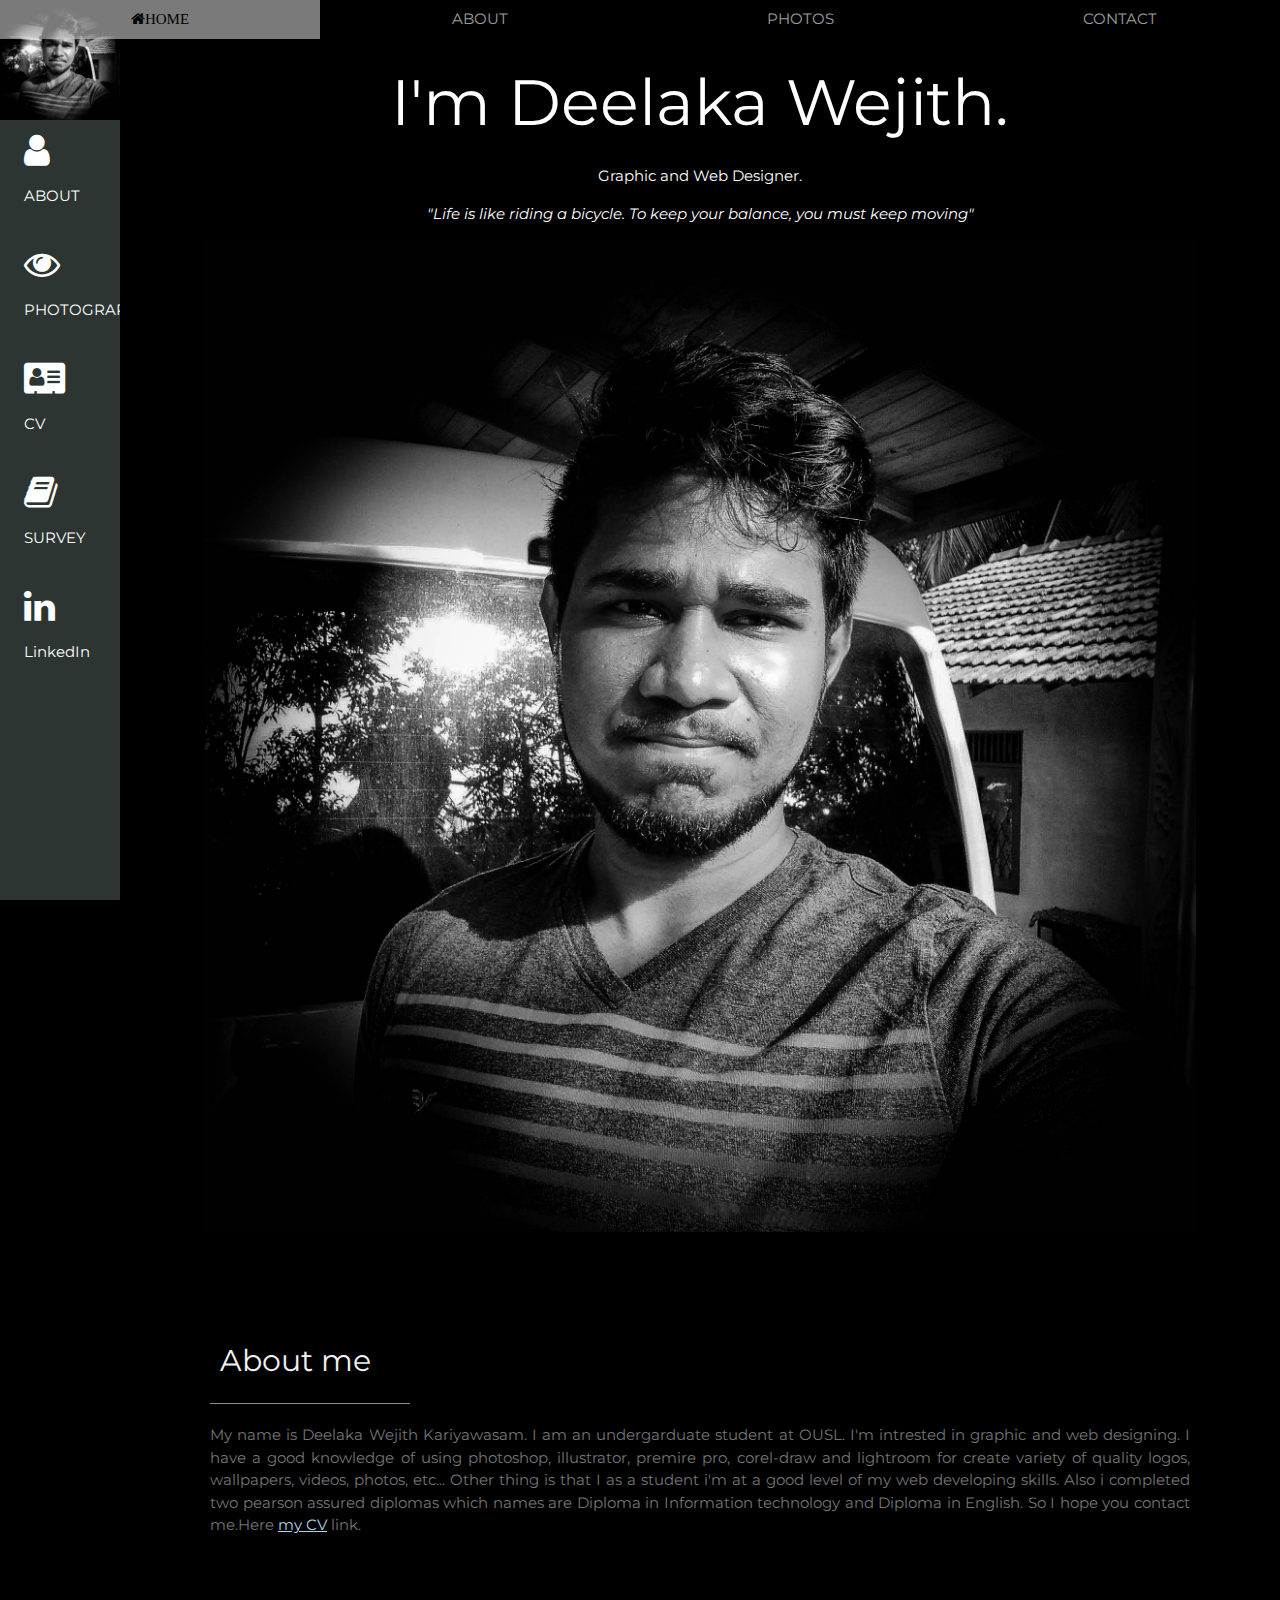
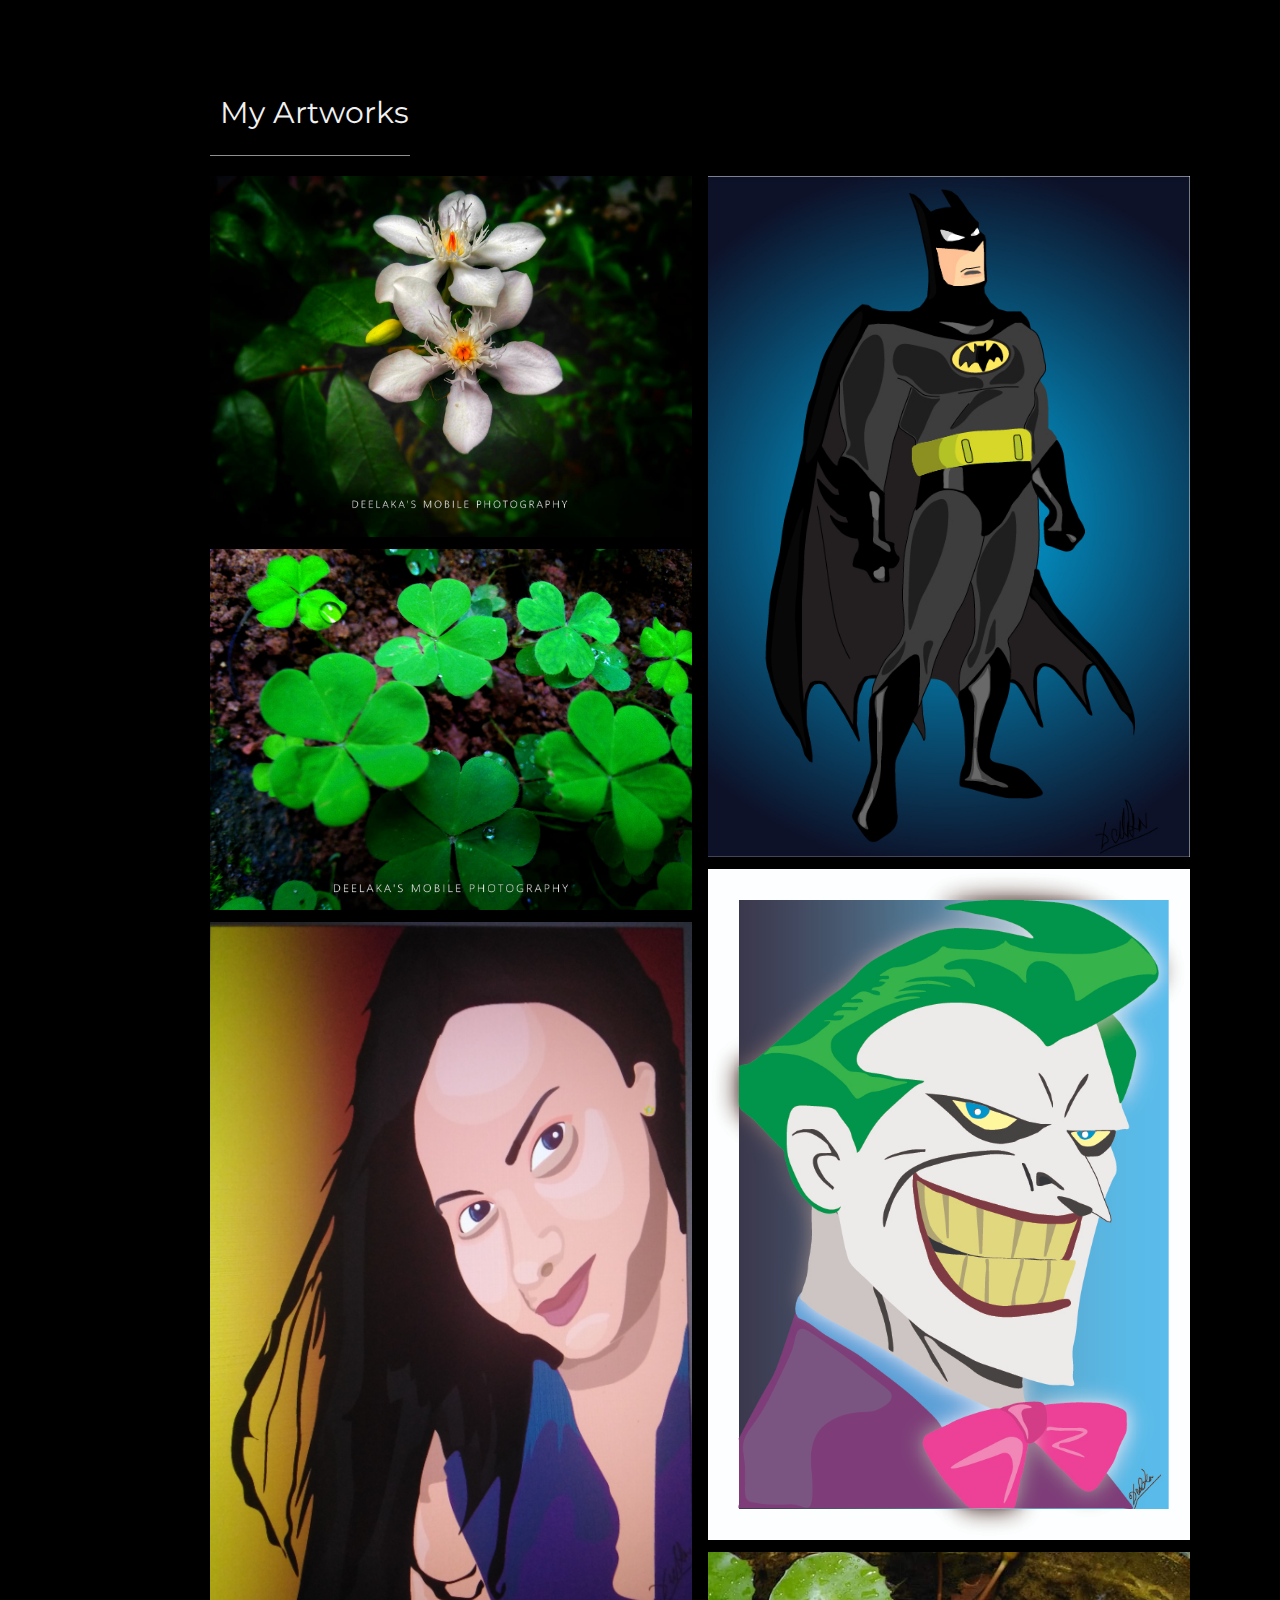
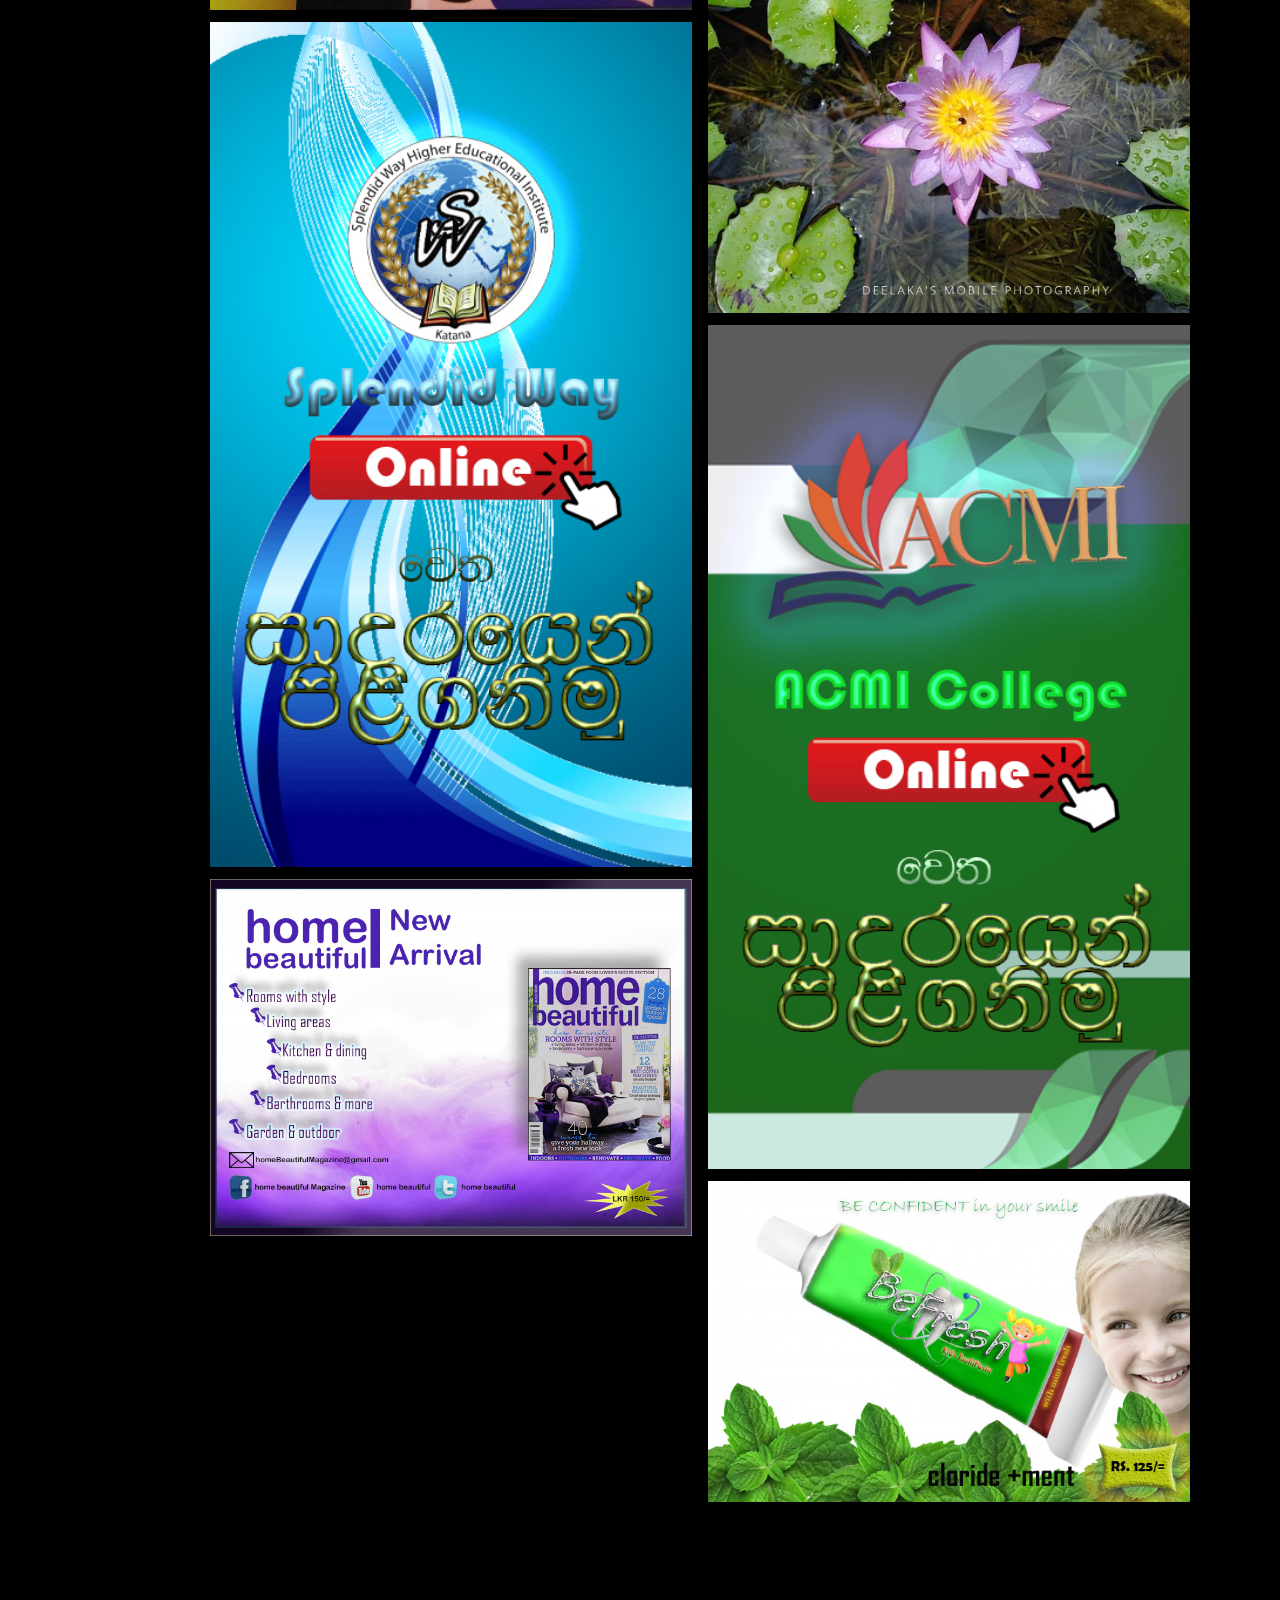
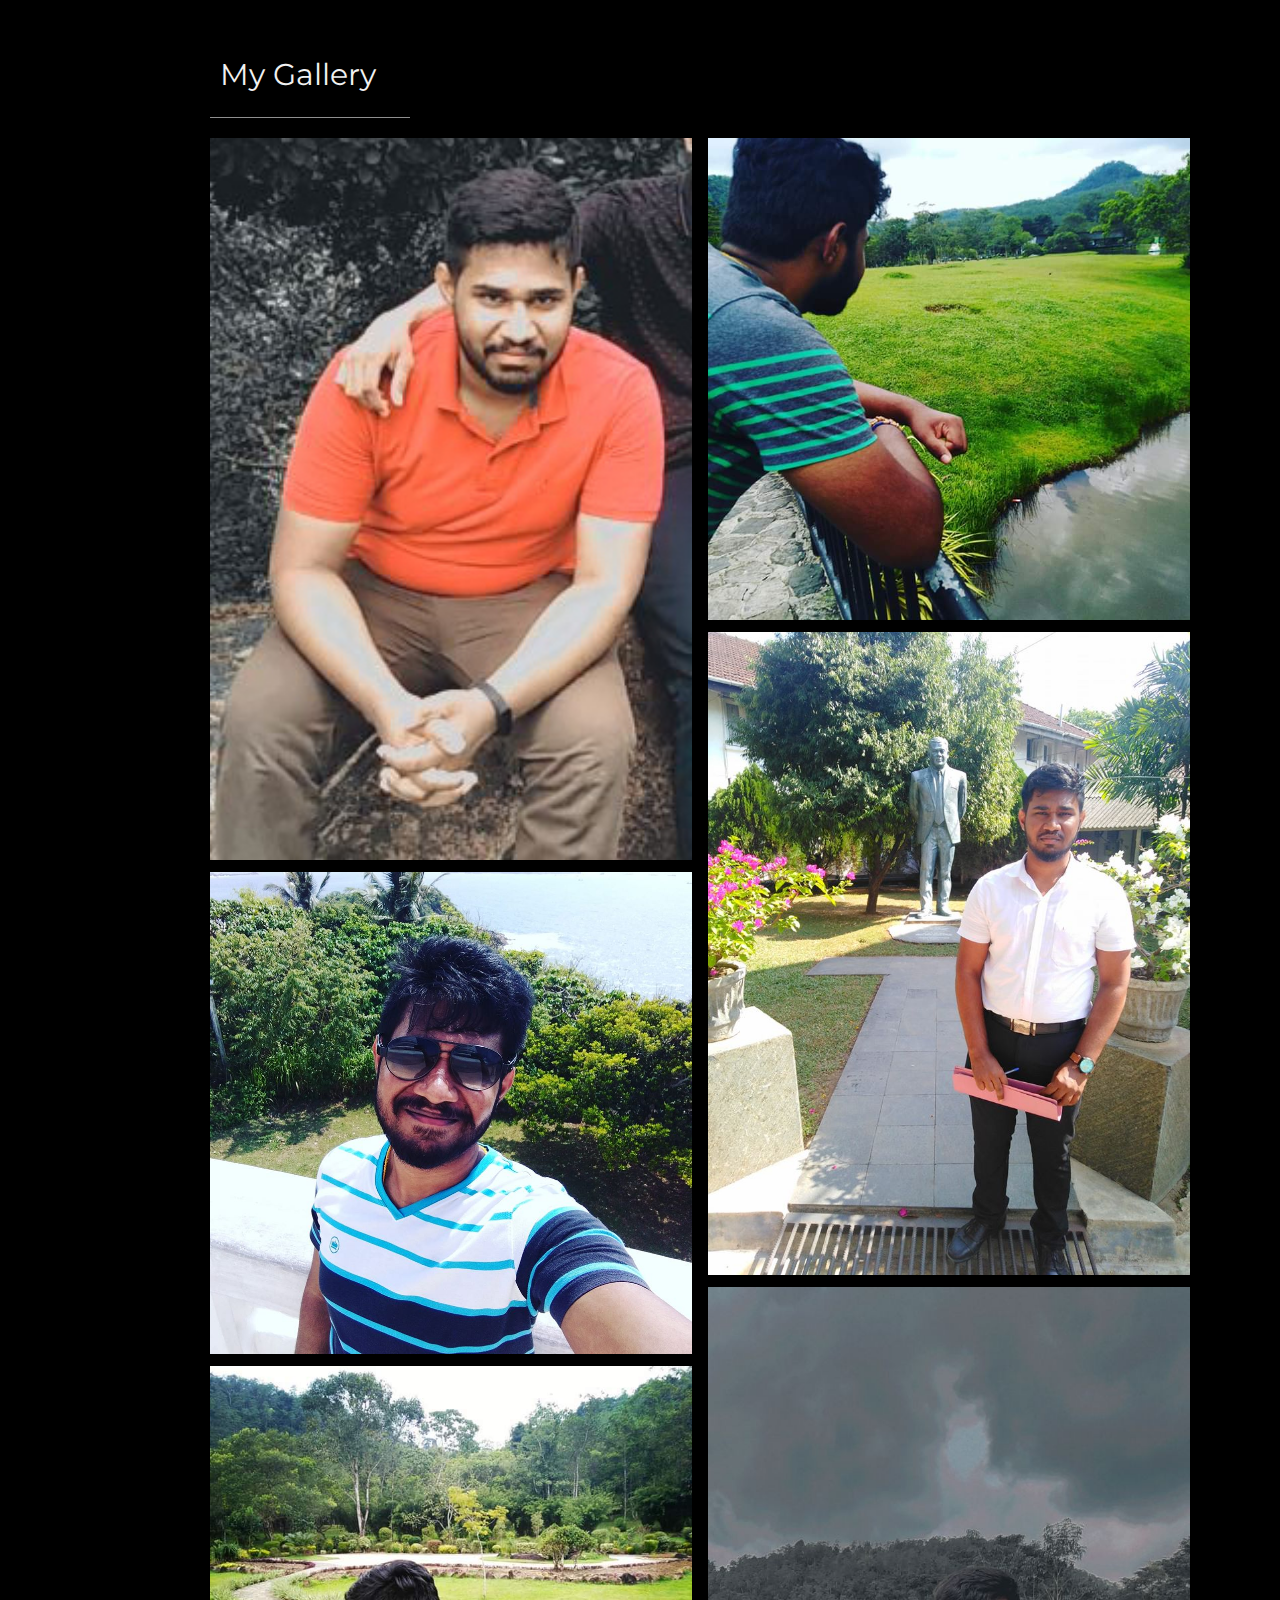
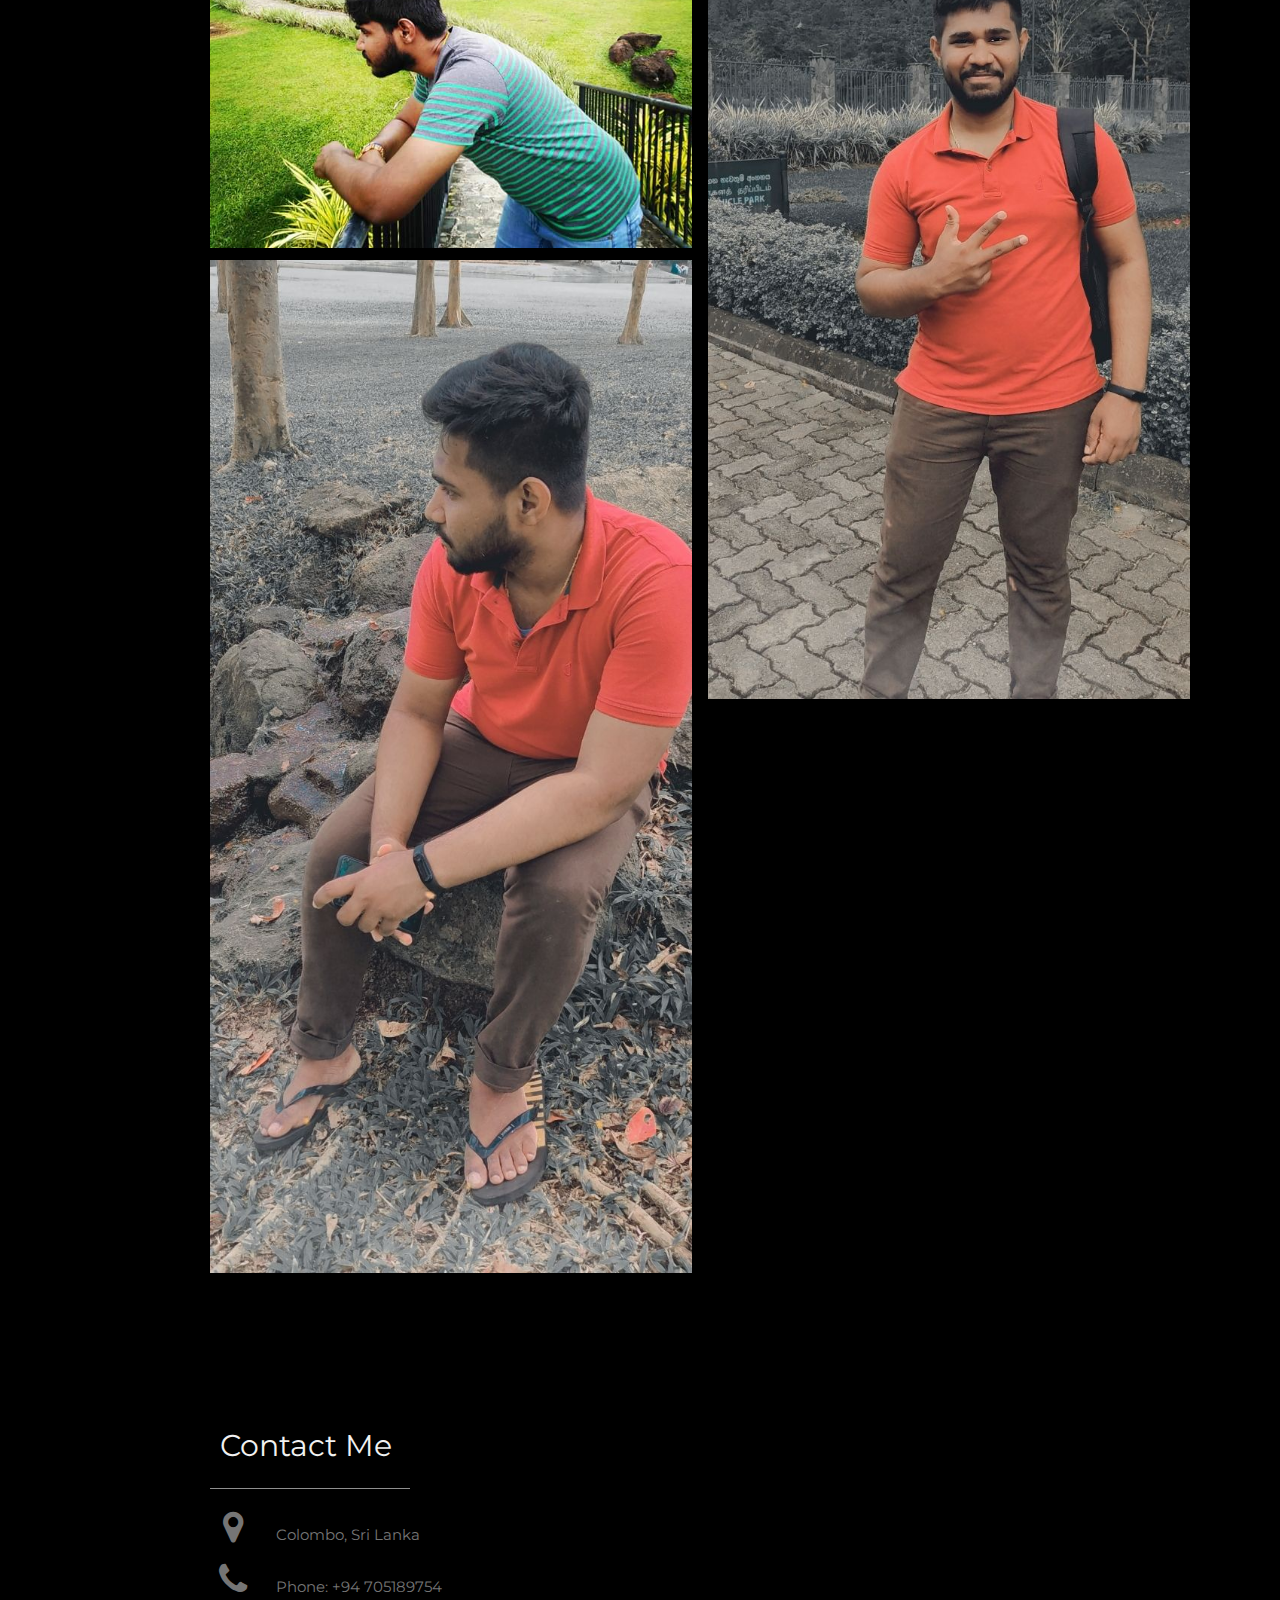
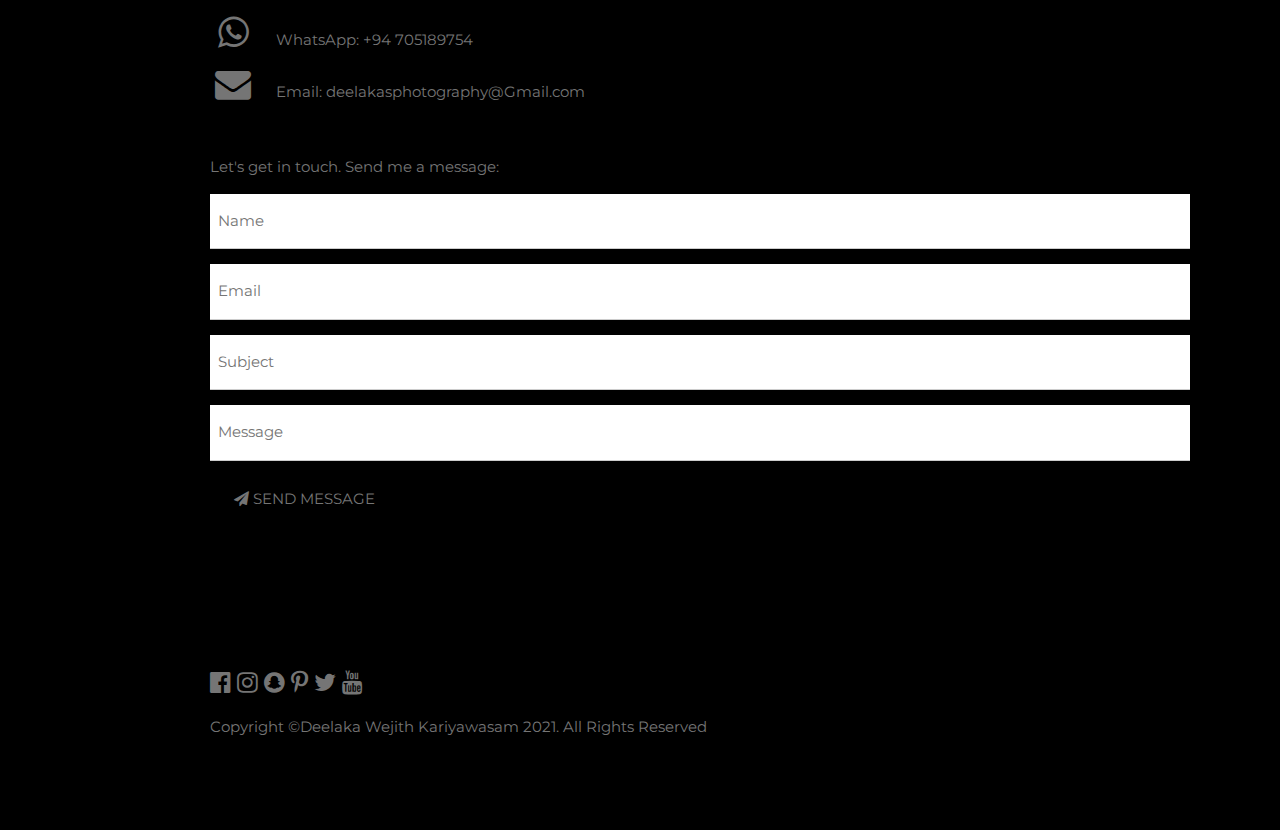
==== index.html @ a36aadb1 "First commit" ====
<!DOCTYPE html>
<html>
<title>DeelakaWejith Official</title>
<meta charset="UTF-8">
<meta name="viewport" content="width=device-width, initial-scale=1">
<link rel="stylesheet" href="main.css">
<link rel="stylesheet" href="https://fonts.googleapis.com/css?family=Montserrat">
<link rel="stylesheet" href="https://cdnjs.cloudflare.com/ajax/libs/font-awesome/4.7.0/css/font-awesome.min.css">

<style>
  body, h1,h2,h3,h4,h5,h6 
  {
    font-family: "Montserrat", sans-serif
  }

  .row-padding img 
  {
    margin-bottom: 12px
  }

  /* Set the width of the sidebar to 120px */
  .sidebar 
  {
    width: 120px;
    background: #2c3531;
  }

  /* Remove margins from "page content" on small screens */
  @media only screen and (max-width: 600px) {#main {margin-left: 0}}
</style>

<body class="black">

<!-- Icon Bar (Sidebar - hidden on small screens) -->
<nav class="sidebar bar-block small hide-small center">
  <img src="resources/images/boy.jpg" style="width:100%">
  <a href="#about" class="bar-item button padding-large hover-black">
    <i class="fa fa-user xxlarge"></i>
    <p>ABOUT</p>
  </a>
  <a href="1.html" class="bar-item button padding-large hover-black">
    <i class="fa fa-eye xxlarge"></i>
    <p>PHOTOGRAPHY</p>
  </a>
  <a href="photographer.html" class="bar-item button padding-large hover-black">
    <i class="fa fa-address-card xxlarge"></i>
    <p>CV</p>
  </a>
  <a href="survey.html" class="bar-item button padding-large hover-black">
    <i class="fa fa-book xxlarge"></i>
    <p>SURVEY</p>
  </a>
  <a href="https://www.linkedin.com/in/deelaka-wejith-kariyawasam-7a9bb0213/" class="bar-item button padding-large hover-black">
    <i class="fa fa-linkedin xxlarge" aria-hidden="true"></i>
    <p>LinkedIn</p>
  </a>
</nav>

<!-- Navbar on small screens (Hidden on medium and large screens) -->
<div class="top hide-large hide-medium">
  <div class="bar black opacity hover-opacity-off center small">
    <a href="#" class="bar-item button button" style="width:25% !important"><i class="fa fa-home">HOME</i></a>
    <a href="#about" class="bar-item button" style="width:25% !important">ABOUT</a>
    <a href="#photos" class="bar-item button" style="width:25% !important">PHOTOS</a>
    <a href="#contact" class="bar-item button" style="width:25% !important">CONTACT</a>
  </div>
</div>

<!-- Page Content -->
<div class="padding-large" id="main">
  <!-- Header/Home -->
  <header class="container padding-32 center black" id="home">
    <h1 class="jumbo"><span class="hide-small">I'm</span> Deelaka Wejith.</h1>
    <p>Graphic and Web Designer.</p>
    <p><i>"Life is like riding a bicycle. To keep your balance, you must keep moving"</i></p>
    <img src="resources/images/boy.jpg" alt="boy" class="image" width="992" height="1108">
  </header>

  <!-- About Section -->
  <div class="content justify text-grey padding-64" id="about">
    <h2 class="text-light-grey">About me</h2>
    <hr style="width:200px" class="opacity">
    <p>My name is Deelaka Wejith Kariyawasam. I am an undergarduate student at OUSL. I'm intrested in graphic and web designing. I have a good knowledge of using photoshop, illustrator, premire pro, corel-draw and lightroom for create variety of quality logos, wallpapers, videos, photos, etc... Other thing is that I as a student i'm at a good level of my web developing skills. Also i completed two pearson assured diplomas which names are Diploma in Information technology and Diploma in English. So I hope you contact me.Here <a id="link1" href="photographer.html" style="color:lightblue;">my CV</a> link.
    </p>  
  </div>

  <!-- Artwork Section -->
  <div class="padding-64 content" id="photos">
    <h2 class="text-light-grey">My Artworks</h2>
    <hr style="width:200px" class="opacity">

    <!-- Grid for photos -->
    <div class="row-padding" style="margin:0 -16px">
      <div class="half">
        <img src="resources/images/best photos/13.jpg" style="width:100%">
        <img src="resources/images/best photos/14.jpg" style="width:100%">
        <img src="resources/images/best photos/Ai works/2.jpg" style="width:100%">
        <img src="resources/images/best photos/login1.jpg" style="width:100%">
        <img src="resources/images/best photos/TMA2-Q2-poster.jpg" style="width:100%">
      </div>

      <div class="half">
        <img src="resources/images/best photos/Ai works/1.jpg" style="width:100%">
        <img src="resources/images/best photos/Ai works/3.jpg" style="width:100%">
        <img src="resources/images/best photos/1.jpeg" style="width:100%">
        <img src="resources/images/best photos/login.jpg" style="width:100%">
        <img src="resources/images/best photos/TMA2-tothpaste.jpg" style="width:100%">
      </div>
    <!-- End photo grid -->
    </div>
  <!-- End Artwork Section -->
  </div>

  <!-- Gallery Section -->
  <div class="padding-64 content" id="photos">
    <h2 class="text-light-grey">My Gallery</h2>
    <hr style="width:200px" class="opacity">

    <!-- Grid for photos -->
    <div class="row-padding" style="margin:0 -16px">
      <div class="half">
        <img src="resources/images/Gallery/1.jpg" style="width:100%">
        <img src="resources/images/Gallery/2.jpg" style="width:100%">
        <img src="resources/images/Gallery/3.jpg" style="width:100%">
        <img src="resources/images/Gallery/4.jpg" style="width:100%">
      </div>

      <div class="half">
        <img src="resources/images/Gallery/5.jpg" style="width:100%">
        <img src="resources/images/Gallery/6.jpg" style="width:100%">
        <img src="resources/images/Gallery/7.jpg" style="width:100%">
      </div>
    <!-- End photo grid -->
    </div>
  <!-- End Gallery Section -->
  </div>

  <!-- Contact Section -->
  <div class="padding-64 content text-grey" id="contact">
    <h2 class="text-light-grey">Contact Me</h2>
    <hr style="width:200px" class="opacity">

    <div class="section">
      <p><i class="fa fa-map-marker fa-fw text-white xxlarge margin-right"></i> Colombo, Sri Lanka</p>
      <p><i class="fa fa-phone fa-fw text-white xxlarge margin-right"></i> Phone: +94 705189754</p>
      <p><i class="fa fa-whatsapp fa-fw text-white xxlarge margin-right"></i> WhatsApp: +94 705189754</p>
      <p><i class="fa fa-envelope fa-fw text-white xxlarge margin-right"> </i> Email: deelakasphotography@Gmail.com</p>
    </div><br>
    <p>Let's get in touch. Send me a message:</p>

    <form method="post" action="contact-form-handler.php" accept-charset="ISO-8859-1" onsubmit="var   originalCharset = document.charset; document.charset = 'ISO-8859-1';
  window.onbeforeunload = function (){document.charset=originalCharset;};">
      <p><input class="input padding-16" type="text" placeholder="Name" required name="Name"></p>
      <p><input class="input padding-16" type="text" placeholder="Email" required name="Email"></p>
      <p><input class="input padding-16" type="text" placeholder="Subject" required name="Subject"></p>
      <p><input class="input padding-16" type="text" placeholder="Message" required name="Message"></p>
      <p>
        <button class="button light-grey padding-large" type="submit">
          <i class="fa fa-paper-plane"></i> SEND MESSAGE
        </button>
      </p>
    </form>
  <!-- End Contact Section -->
  </div>
  
    <!-- Footer -->
  <footer class="content padding-64 text-grey xlarge">
    <a href="https://www.facebook.com/deelaka.kariyawasam"><i class="fa fa-facebook-official hover-opacity"></i></a>
    <a href="https://www.instagram.com/deelaka_m_p/"><i class="fa fa-instagram hover-opacity"></i></a>
    <a href="https://www.instagram.com/deelaka_m_p/"><i class="fa fa-snapchat hover-opacity"></i></a>
    <a href="https://www.pinterest.com/deelakasmobilephotography/"><i class="fa fa-pinterest-p hover-opacity"></i></a>
    <a href="https://twitter.com/DeelakaWejith"><i class="fa fa-twitter hover-opacity"></i></a>
    <a href="https://www.youtube.com/channel/UCudiMa7RXmvNij8vNmY3cug"><i class="fa fa-youtube hover-opacity"></i></a>
    <p class="medium">Copyright ©Deelaka Wejith Kariyawasam 2021. All Rights Reserved</p>
  <!-- End footer -->
  </footer>

<!-- END PAGE CONTENT -->
</div>

</body>
</html>
---- main.css ----
html
{box-sizing:border-box}*,*:before,*:after{box-sizing:inherit}

html
{
	-ms-text-size-adjust:100%;
	-webkit-text-size-adjust:100%
}

body
{
	margin:0
}

footer,header,nav,section
{
	display:block
}

a
{
	background-color:transparent
}

a:active,a:hover
{
	outline-width:0
}

b,strong{font-weight:bolder}dfn{font-style:italic}mark{background:#ff0;color:#000}

button,input,select,textarea,optgroup{font:inherit;margin:0}optgroup{font-weight:bold}
button,input{overflow:visible}button,select{text-transform:none}
button,[type=button],[type=reset],[type=submit]{-webkit-appearance:button}
button::-moz-focus-inner,[type=button]::-moz-focus-inner,[type=reset]::-moz-focus-inner,[type=submit]::-moz-focus-inner{border-style:none;padding:0}
button:-moz-focusring,[type=button]:-moz-focusring,[type=reset]:-moz-focusring,[type=submit]:-moz-focusring{outline:1px dotted ButtonText}
fieldset{border:1px solid #c0c0c0;margin:0 2px;padding:.35em .625em .75em}
legend{color:inherit;display:table;max-width:100%;padding:0;white-space:normal}textarea{overflow:auto}
[type=checkbox],[type=radio]{padding:0}
[type=number]::-webkit-inner-spin-button,[type=number]::-webkit-outer-spin-button{height:auto}
[type=search]{-webkit-appearance:textfield;outline-offset:-2px}
[type=search]::-webkit-search-decoration{-webkit-appearance:none}
::-webkit-file-upload-button{-webkit-appearance:button;font:inherit}

html,body
{
	font-family:Verdana,sans-serif;
	font-size:15px;
	line-height:1.5
}

html
{
	overflow-x:
}

h1
{
	font-size:36px
}

h2
{
	font-size:30px
}

h3
{
	font-size:24px
}

h4
{
	font-size:20px
}

h5
{
	font-size:18px
}

h6
{
	font-size:16px
}

h1,h2,h3,h4,h5,h6
{
	font-family:"Segoe UI",Arial,sans-serif;
	font-weight:400;
	margin:10px 
}

hr
{
	border:0;
	border-top:1px solid #eee;
	margin:20px 0
}

.image{max-width:100%;height:auto}img{vertical-align:middle}a{color:inherit}

.button{border:none;display:inline-block;padding:8px 16px;vertical-align:middle;overflow:hidden;text-decoration:none;color:inherit;background-color:inherit;text-align:center;cursor:pointer;white-space:nowrap}
.button{-webkit-touch-callout:none;-webkit-user-select:none;-khtml-user-select:none;-moz-user-select:none;-ms-user-select:none;user-select:none}   
.button:disabled{cursor:not-allowed;opacity:0.3}
.button:hover{color:#000!important;background-color:#ccc!important}

.input{padding:8px;display:block;border:none;border-bottom:1px solid #ccc;width:100%}

.sidebar
{
	height:100%;
	width:200px;
	background-color:#fff;
	position:fixed!important;
	z-index:1;
	overflow:auto
}

.bar-block{width:100%}
.bar-block .w3-dropdown-hover .w3-dropdown-content,.bar-block .w3-dropdown-click .w3-dropdown-content{min-width:100%}
.bar-block .w3-dropdown-hover .button,.bar-block .w3-dropdown-click .button{width:100%;text-align:left;padding:8px 16px}

/* Add a left margin to the "page content" that matches the width of the sidebar (120px) */
#main{margin-left: 120px;transition:margin-left .4s}

.modal{z-index:3;display:none;padding-top:100px;position:fixed;left:0;top:0;width:100%;height:100%;overflow:auto;background-color:rgb(0,0,0);background-color:rgba(0,0,0,0.4)}
.modal-content{margin:auto;background-color:#fff;position:relative;padding:0;outline:0;width:600px}
.bar{width:100%;overflow:hidden}.w3-center .bar{display:inline-block;width:auto}
.bar .bar-item{padding:8px 16px;float:left;width:auto;border:none;display:block;outline:0}
.bar .dropdown-hover,.bar .dropdown-click{position:static;float:left}
.bar .button{white-space:normal}
.bar-block .bar-item{width:100%;display:block;padding:8px 16px;text-align:left;border:none;white-space:normal;float:none;outline:0}
.bar-block .center .bar-item{text-align:center}.block{display:block;width:100%}


.container:after,.container:before,.row-padding:after,.row-padding:before{content:"";display:table;clear:both}
.half{float:left;width:100%;width:49.99999%}
.content{margin-left:auto;margin-right:auto}.content{max-width:980px}

.hide{display:none!important}

@media (max-width:1205px){.w3-auto{max-width:95%}}
@media (max-width:600px){.w3-modal-content{margin:0 10px;width:auto!important}.w3-modal{padding-top:30px}

.hide-small{display:none!important}
.bar-item{text-align:center}

.button{width:100%}}

@media (min-width:993px){.hide-large{display:block;!important}.sidebar{display:block!important}}
@media (max-width:992px) and (min-width:601px){.hide-medium{display:block!important}}
@media (max-width:992px){.sidebar{display:block}}

.top,.bottom{position:fixed;width:100%;z-index:1}.top{top:0}
.bottom{bottom:0}

.half,.row-padding{padding:0 8px}
.container{padding:0.01em 16px}

.opacity,.hover-opacity:hover{opacity:0.60}

.medium 
{
    font-size: 15px!important;
}
.xlarge{font-size:24px!important}
.xxlarge{font-size:36px!important}
.jumbo{font-size:64px!important}
.justify{text-align:justify!important}
.center{text-align:center!important}
.section,{margin-top:16px!important;margin-bottom:16px!important}
.margin-right{margin-right:16px!important}

.padding-small{padding:4px 8px!important}
.padding{padding:8px 16px!important}
.padding-large{padding:12px 24px!important}
.padding-16{padding-top:16px!important;padding-bottom:16px!important}
.padding-24{padding-top:24px!important;padding-bottom:24px!important}
.padding-32{padding-top:32px!important;padding-bottom:32px!important}
.padding-48{padding-top:48px!important;padding-bottom:48px!important}
.padding-64{padding-top:64px!important;padding-bottom:64px!important}


/* Colors */
.black,.hover-black:hover
{
	color:#fff!important;
	background-color:#000!important
}

.light-gray{color:#000!important;background-color:#f1f1f1!important}
.text-grey,.hover-text-grey:hover,.text-gray,.hover-text-gray:hover{color:#757575!important}
.text-light-grey,.hover-text-light-grey:hover,.text-light-gray,.hover-text-light-gray:hover{color:#f1f1f1!important}
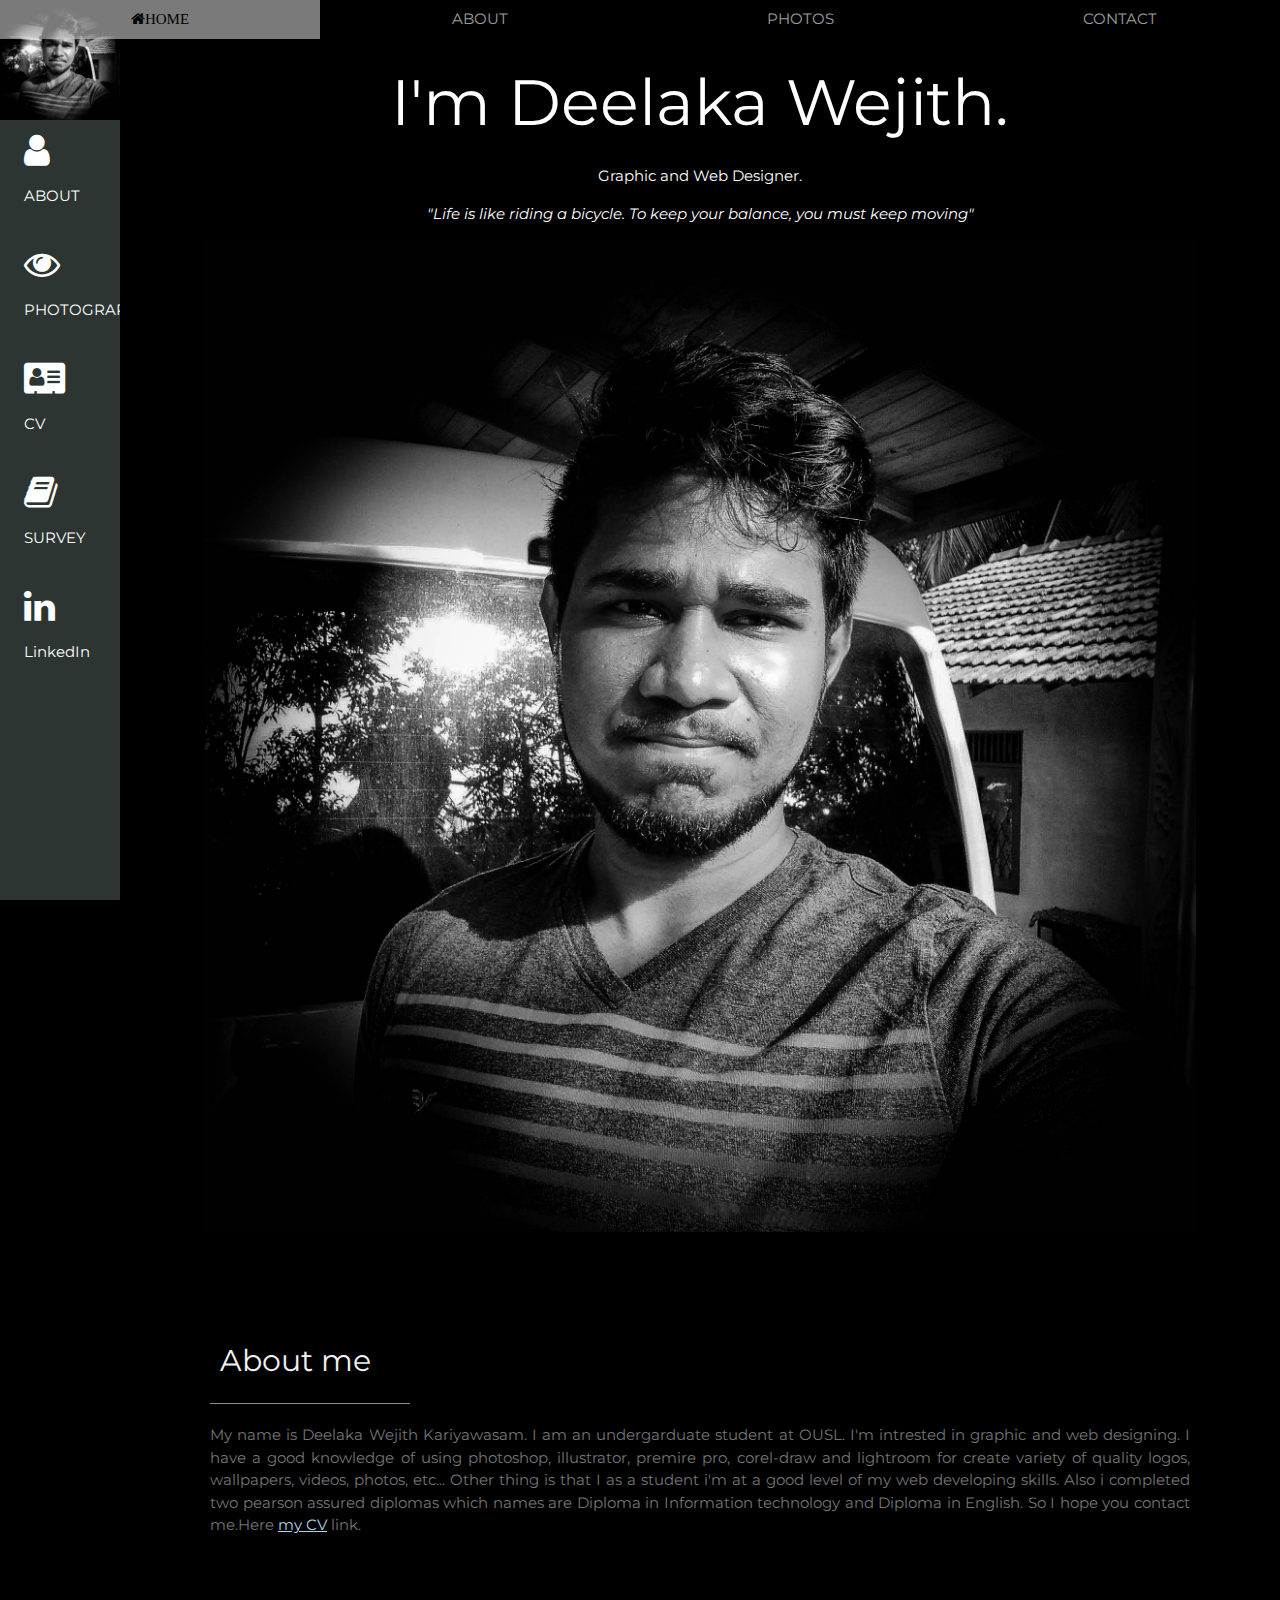
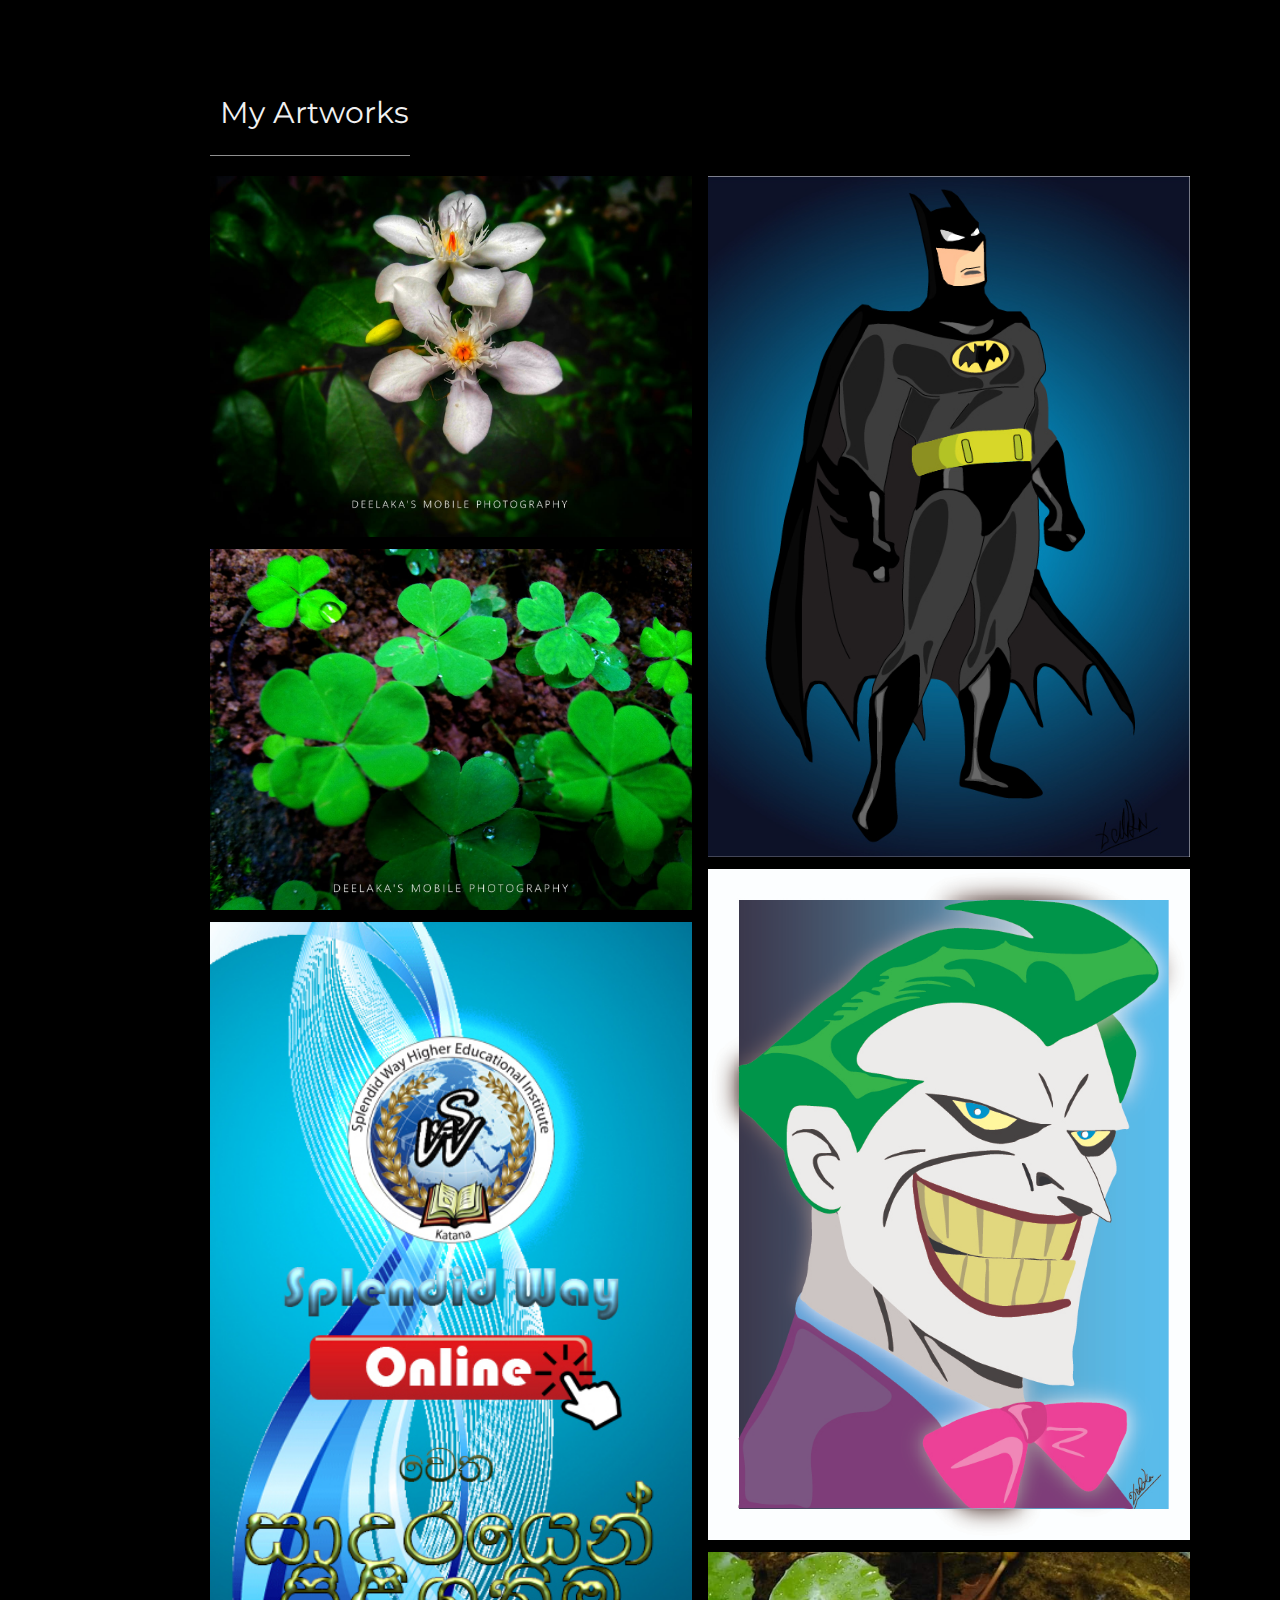
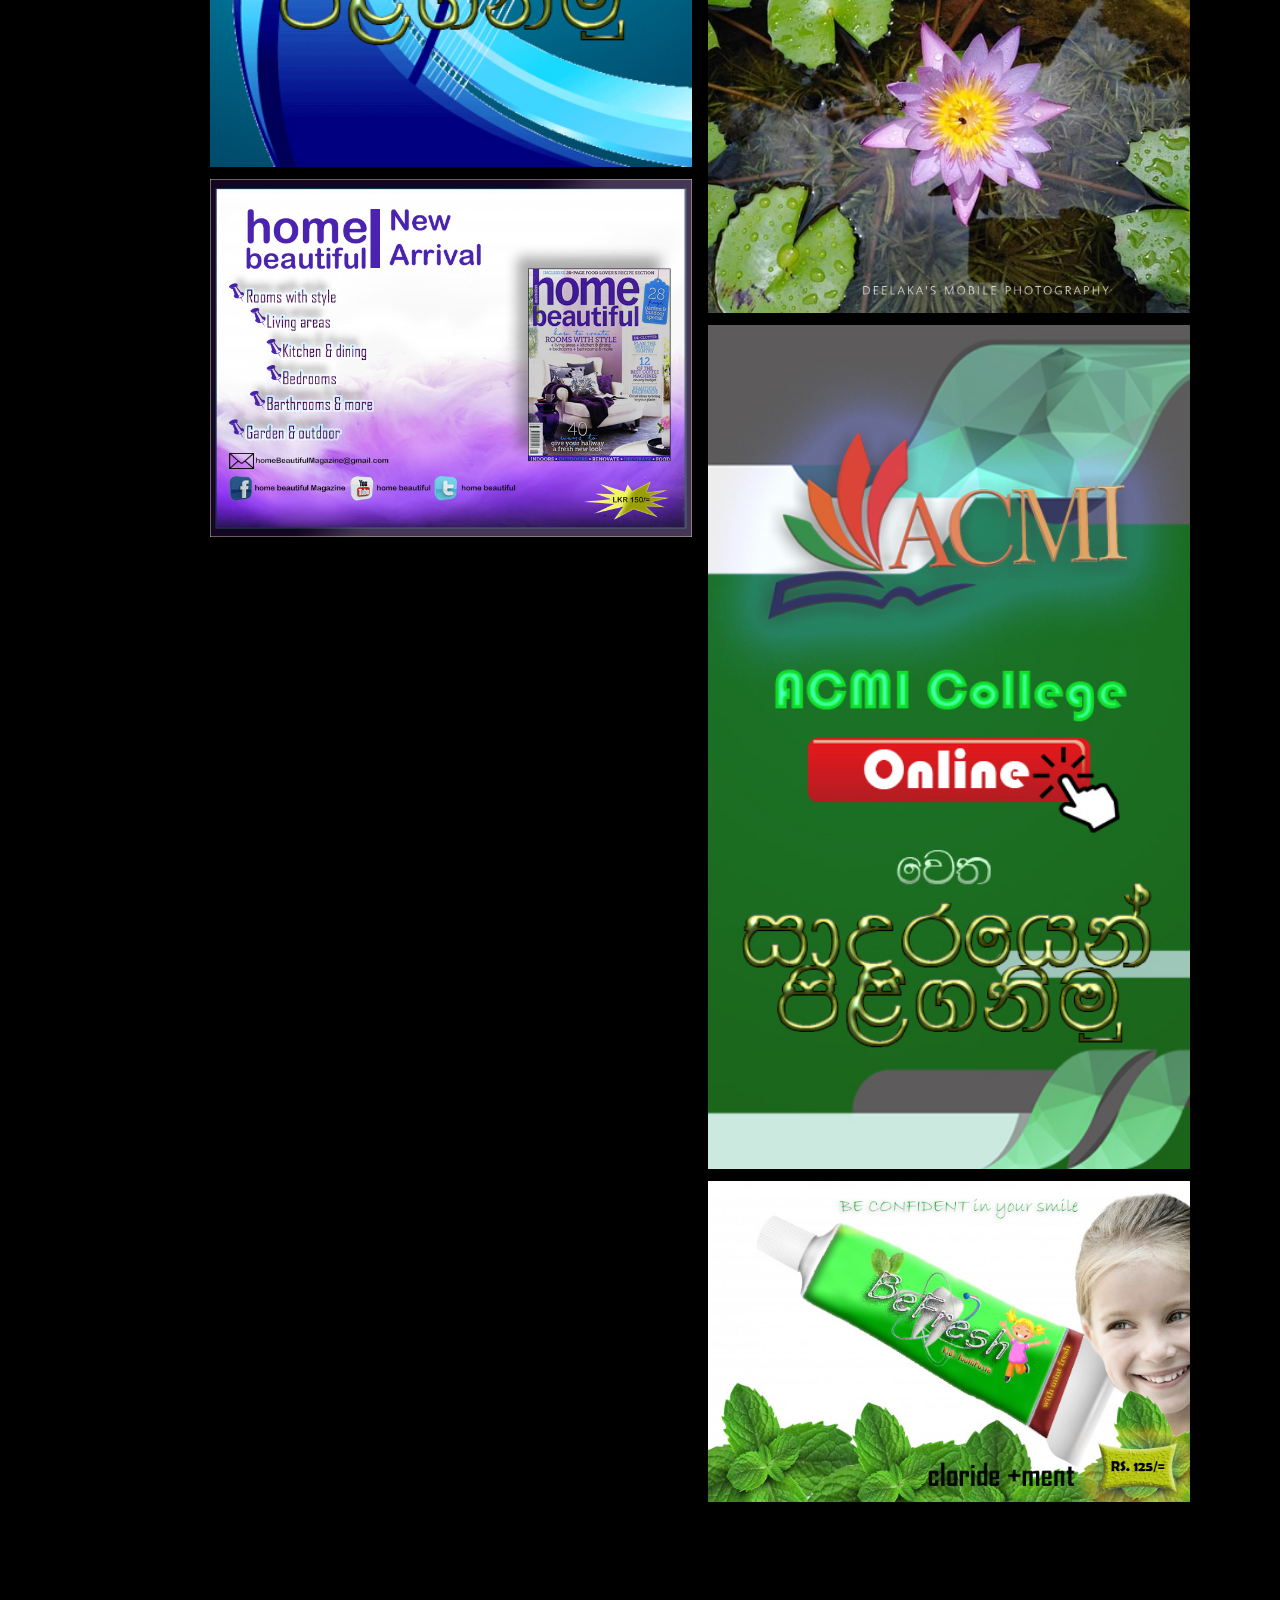
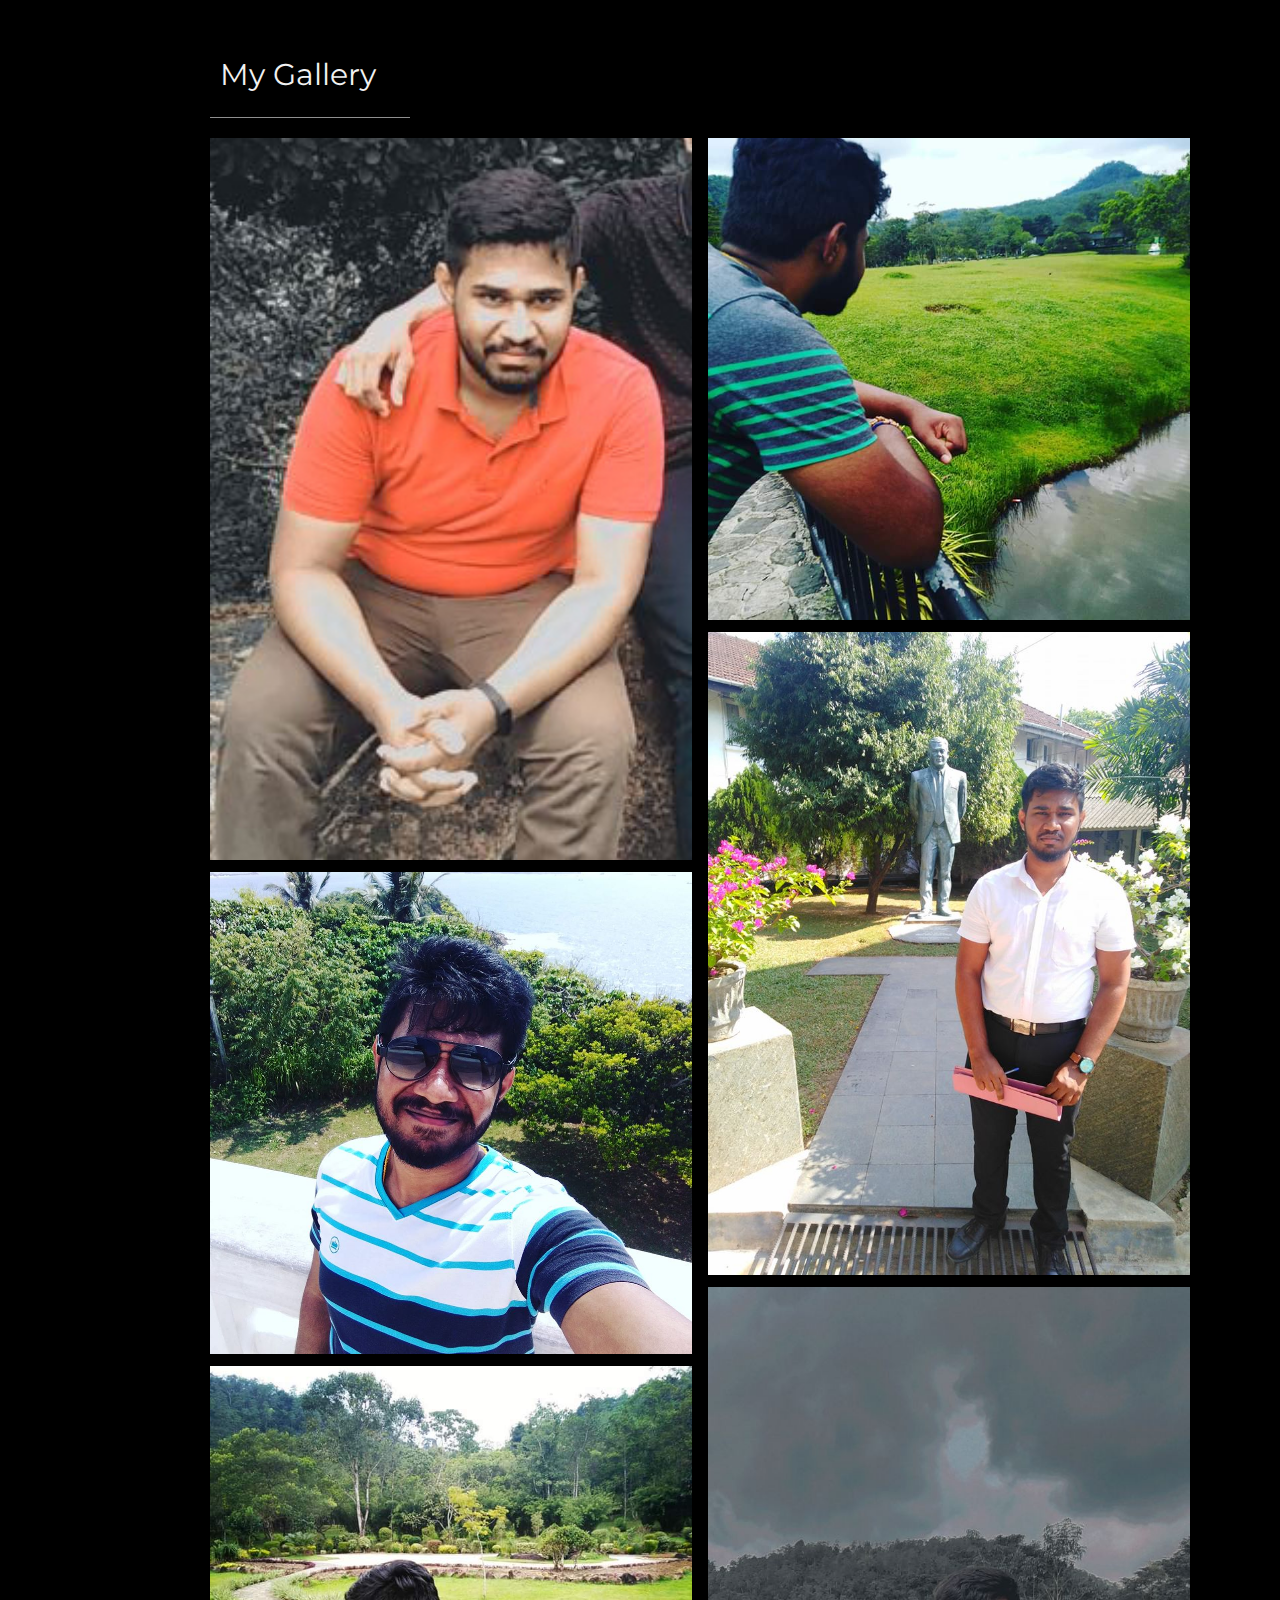
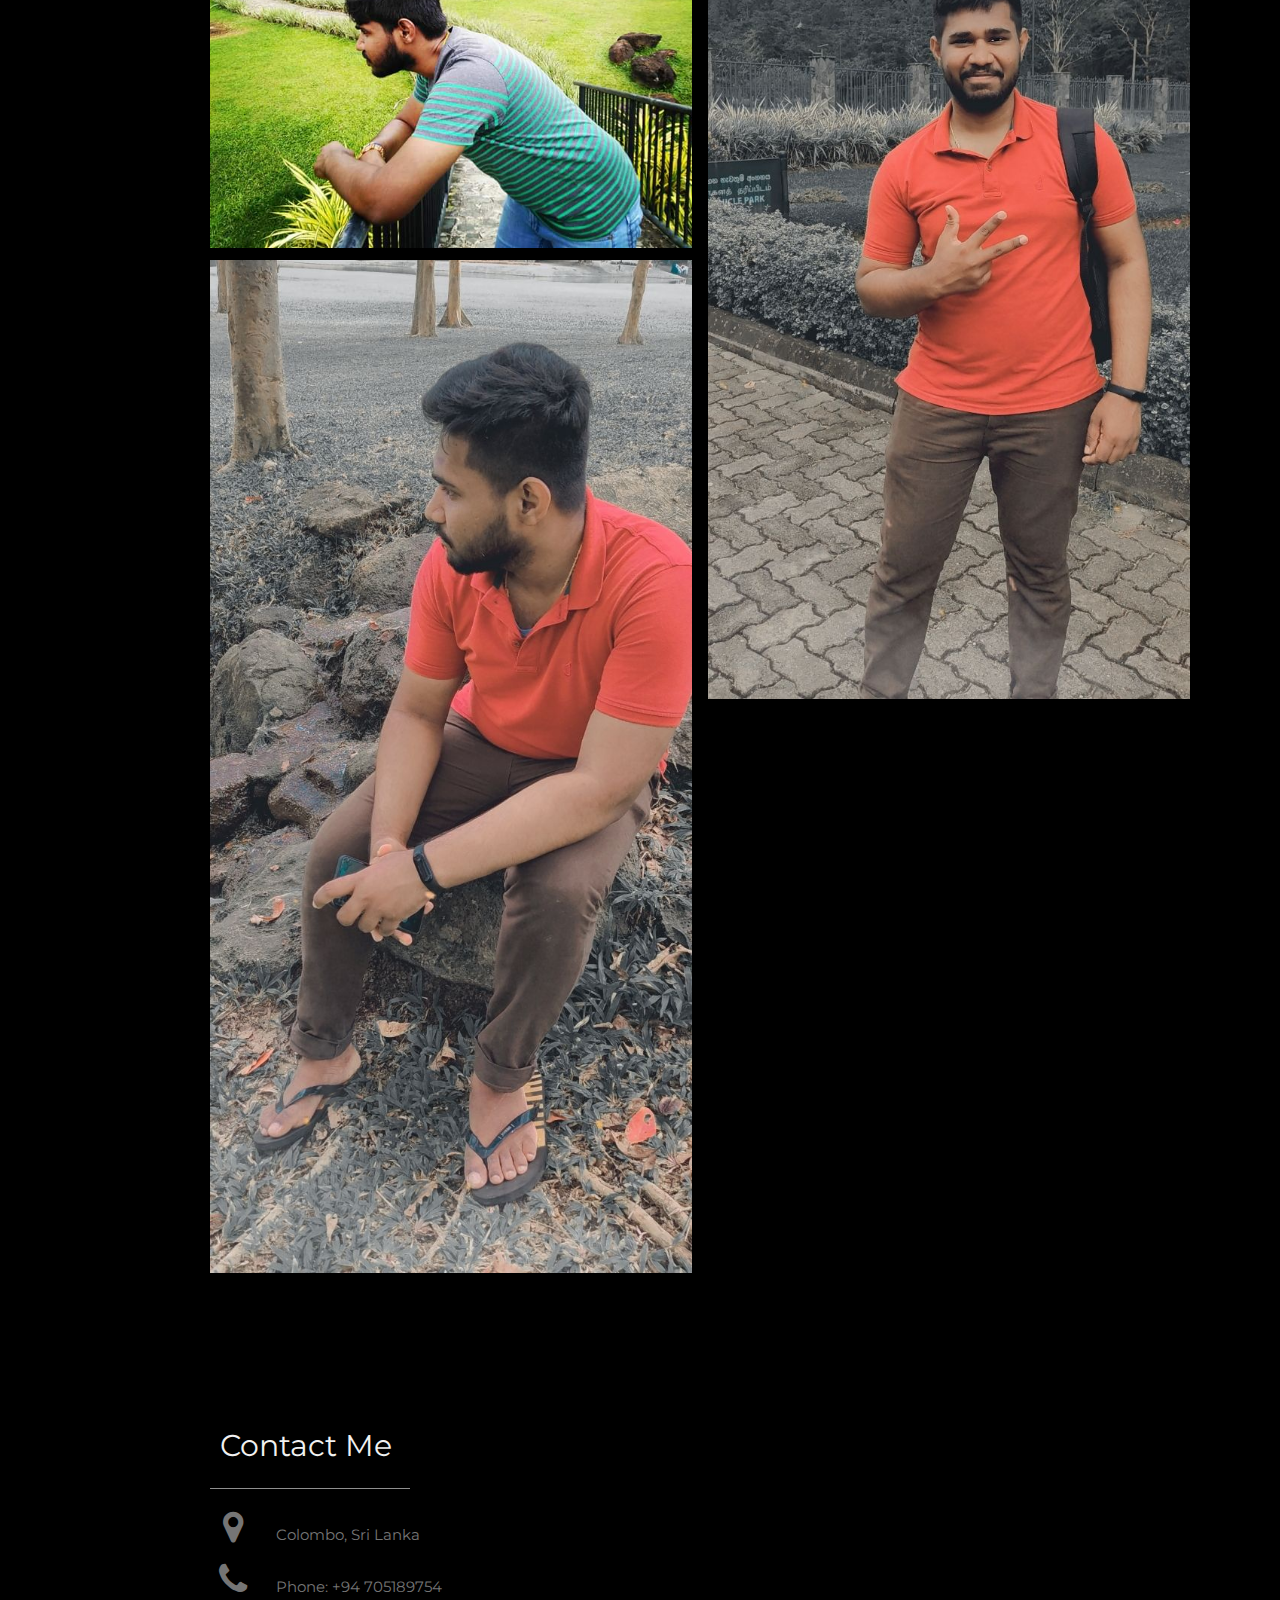
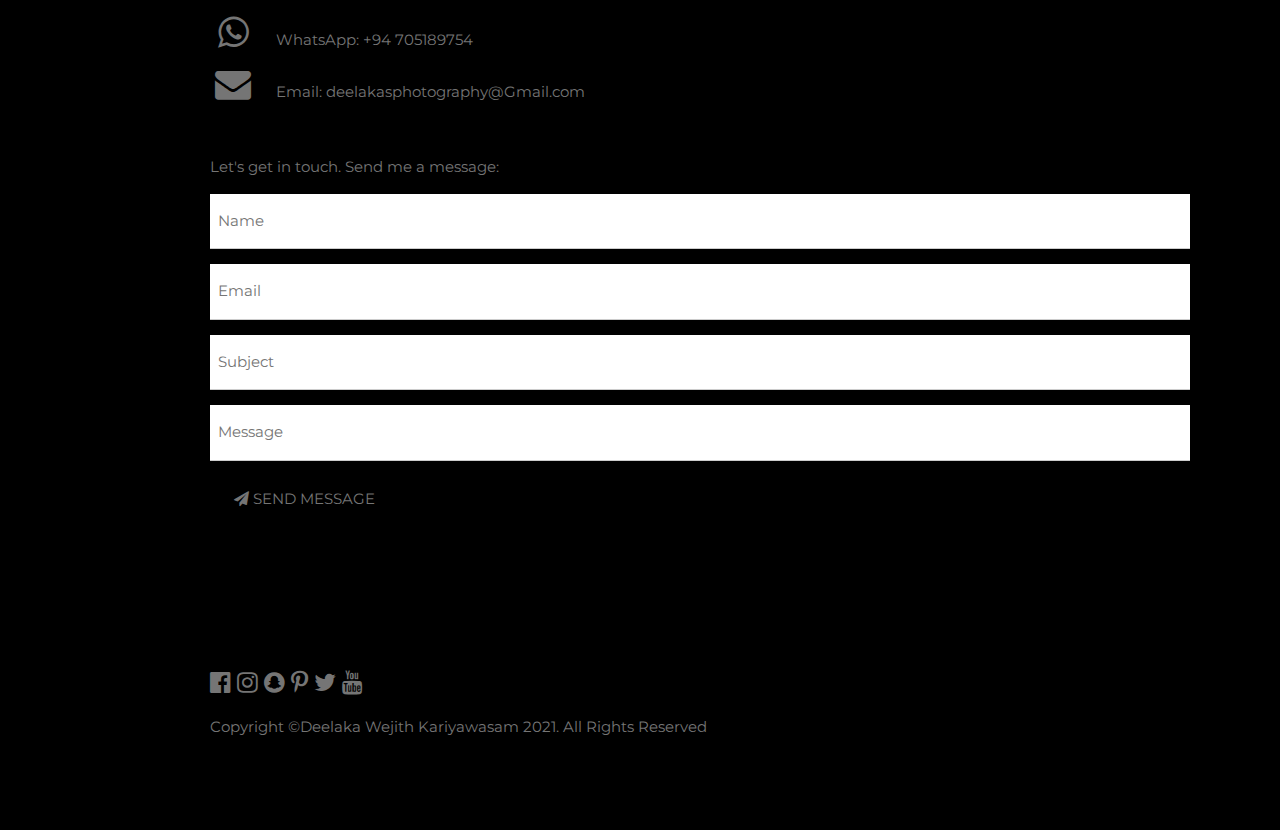
==== commit d4d7ad7a: "4th commit" ====
--- a/index.html
+++ b/index.html
@@ -8,175 +8,184 @@
 <link rel="stylesheet" href="https://cdnjs.cloudflare.com/ajax/libs/font-awesome/4.7.0/css/font-awesome.min.css">
 
 <style>
-  body, h1,h2,h3,h4,h5,h6 
-  {
-    font-family: "Montserrat", sans-serif
-  }
-
-  .row-padding img 
-  {
-    margin-bottom: 12px
-  }
-
-  /* Set the width of the sidebar to 120px */
-  .sidebar 
-  {
-    width: 120px;
-    background: #2c3531;
-  }
-
-  /* Remove margins from "page content" on small screens */
-  @media only screen and (max-width: 600px) {#main {margin-left: 0}}
+    body,
+    h1,
+    h2,
+    h3,
+    h4,
+    h5,
+    h6 {
+        font-family: "Montserrat", sans-serif
+    }
+    
+    .row-padding img {
+        margin-bottom: 12px
+    }
+    /* Set the width of the sidebar to 120px */
+    
+    .sidebar {
+        width: 120px;
+        background: #2c3531;
+    }
+    /* Remove margins from "page content" on small screens */
+    
+    @media only screen and (max-width: 600px) {
+        #main {
+            margin-left: 0
+        }
+    }
 </style>
 
 <body class="black">
 
-<!-- Icon Bar (Sidebar - hidden on small screens) -->
-<nav class="sidebar bar-block small hide-small center">
-  <img src="resources/images/boy.jpg" style="width:100%">
-  <a href="#about" class="bar-item button padding-large hover-black">
-    <i class="fa fa-user xxlarge"></i>
-    <p>ABOUT</p>
-  </a>
-  <a href="1.html" class="bar-item button padding-large hover-black">
-    <i class="fa fa-eye xxlarge"></i>
-    <p>PHOTOGRAPHY</p>
-  </a>
-  <a href="photographer.html" class="bar-item button padding-large hover-black">
-    <i class="fa fa-address-card xxlarge"></i>
-    <p>CV</p>
-  </a>
-  <a href="survey.html" class="bar-item button padding-large hover-black">
-    <i class="fa fa-book xxlarge"></i>
-    <p>SURVEY</p>
-  </a>
-  <a href="https://www.linkedin.com/in/deelaka-wejith-kariyawasam-7a9bb0213/" class="bar-item button padding-large hover-black">
-    <i class="fa fa-linkedin xxlarge" aria-hidden="true"></i>
-    <p>LinkedIn</p>
-  </a>
-</nav>
+    <!-- Icon Bar (Sidebar - hidden on small screens) -->
+    <nav class="sidebar bar-block small hide-small center">
+        <img src="resources/images/boy.jpg" style="width:100%">
+        <a href="#about" class="bar-item button padding-large hover-black">
+            <i class="fa fa-user xxlarge"></i>
+            <p>ABOUT</p>
+        </a>
+        <a href="1.html" target="_blank" class="bar-item button padding-large hover-black">
+            <i class="fa fa-eye xxlarge"></i>
+            <p>PHOTOGRAPHY</p>
+        </a>
+        <a href="photographer.html" target="_blank" class="bar-item button padding-large hover-black">
+            <i class="fa fa-address-card xxlarge"></i>
+            <p>CV</p>
+        </a>
+        <a href="survey.html" class="bar-item button padding-large hover-black">
+            <i class="fa fa-book xxlarge"></i>
+            <p>SURVEY</p>
+        </a>
+        <a href="https://www.linkedin.com/in/deelaka-wejith-kariyawasam-7a9bb0213/" target="_blank" class="bar-item button padding-large hover-black">
+            <i class="fa fa-linkedin xxlarge" aria-hidden="true"></i>
+            <p>LinkedIn</p>
+        </a>
+    </nav>
 
-<!-- Navbar on small screens (Hidden on medium and large screens) -->
-<div class="top hide-large hide-medium">
-  <div class="bar black opacity hover-opacity-off center small">
-    <a href="#" class="bar-item button button" style="width:25% !important"><i class="fa fa-home">HOME</i></a>
-    <a href="#about" class="bar-item button" style="width:25% !important">ABOUT</a>
-    <a href="#photos" class="bar-item button" style="width:25% !important">PHOTOS</a>
-    <a href="#contact" class="bar-item button" style="width:25% !important">CONTACT</a>
-  </div>
-</div>
+    <!-- Navbar on small screens (Hidden on medium and large screens) -->
+    <div class="top hide-large hide-medium">
+        <div class="bar black opacity hover-opacity-off center small">
+            <a href="#" class="bar-item button button" style="width:25% !important"><i class="fa fa-home">HOME</i></a>
+            <a href="#about" class="bar-item button" style="width:25% !important">ABOUT</a>
+            <a href="#photos" class="bar-item button" style="width:25% !important">PHOTOS</a>
+            <a href="#contact" class="bar-item button" style="width:25% !important">CONTACT</a>
+        </div>
+    </div>
 
-<!-- Page Content -->
-<div class="padding-large" id="main">
-  <!-- Header/Home -->
-  <header class="container padding-32 center black" id="home">
-    <h1 class="jumbo"><span class="hide-small">I'm</span> Deelaka Wejith.</h1>
-    <p>Graphic and Web Designer.</p>
-    <p><i>"Life is like riding a bicycle. To keep your balance, you must keep moving"</i></p>
-    <img src="resources/images/boy.jpg" alt="boy" class="image" width="992" height="1108">
-  </header>
+    <!-- Page Content -->
+    <div class="padding-large" id="main">
+        <!-- Header/Home -->
+        <header class="container padding-32 center black" id="home">
+            <h1 class="jumbo"><span class="hide-small">I'm</span> Deelaka Wejith.</h1>
+            <p>Graphic and Web Designer.</p>
+            <p><i>"Life is like riding a bicycle. To keep your balance, you must keep moving"</i></p>
+            <img src="resources/images/boy.jpg" alt="boy" class="image" width="992" height="1108">
+        </header>
 
-  <!-- About Section -->
-  <div class="content justify text-grey padding-64" id="about">
-    <h2 class="text-light-grey">About me</h2>
-    <hr style="width:200px" class="opacity">
-    <p>My name is Deelaka Wejith Kariyawasam. I am an undergarduate student at OUSL. I'm intrested in graphic and web designing. I have a good knowledge of using photoshop, illustrator, premire pro, corel-draw and lightroom for create variety of quality logos, wallpapers, videos, photos, etc... Other thing is that I as a student i'm at a good level of my web developing skills. Also i completed two pearson assured diplomas which names are Diploma in Information technology and Diploma in English. So I hope you contact me.Here <a id="link1" href="photographer.html" style="color:lightblue;">my CV</a> link.
-    </p>  
-  </div>
+        <!-- About Section -->
+        <div class="content justify text-grey padding-64" id="about">
+            <h2 class="text-light-grey">About me</h2>
+            <hr style="width:200px" class="opacity">
+            <p>My name is Deelaka Wejith Kariyawasam. I am an undergarduate student at OUSL. I'm intrested in graphic and web designing. I have a good knowledge of using photoshop, illustrator, premire pro, corel-draw and lightroom for create variety of
+                quality logos, wallpapers, videos, photos, etc... Other thing is that I as a student i'm at a good level of my web developing skills. Also i completed two pearson assured diplomas which names are Diploma in Information technology and Diploma
+                in English. So I hope you contact me.Here <a id="link1" href="photographer.html" style="color:lightblue;" target="_blank">my CV</a> link.
+            </p>
+        </div>
 
-  <!-- Artwork Section -->
-  <div class="padding-64 content" id="photos">
-    <h2 class="text-light-grey">My Artworks</h2>
-    <hr style="width:200px" class="opacity">
+        <!-- Artwork Section -->
+        <div class="padding-64 content" id="photos">
+            <h2 class="text-light-grey">My Artworks</h2>
+            <hr style="width:200px" class="opacity">
 
-    <!-- Grid for photos -->
-    <div class="row-padding" style="margin:0 -16px">
-      <div class="half">
-        <img src="resources/images/best photos/13.jpg" style="width:100%">
-        <img src="resources/images/best photos/14.jpg" style="width:100%">
-        <img src="resources/images/best photos/Ai works/2.jpg" style="width:100%">
-        <img src="resources/images/best photos/login1.jpg" style="width:100%">
-        <img src="resources/images/best photos/TMA2-Q2-poster.jpg" style="width:100%">
-      </div>
+            <!-- Grid for photos -->
+            <div class="row-padding" style="margin:0 -16px">
+                <div class="half">
+                    <img src="resources/images/best photos/13.jpg" style="width:100%">
+                    <img src="resources/images/best photos/14.jpg" style="width:100%">
+                    <img src="resources/images/best photos/login1.jpg" style="width:100%">
+                    <img src="resources/images/best photos/TMA2-Q2-poster.jpg" style="width:100%">
+                </div>
 
-      <div class="half">
-        <img src="resources/images/best photos/Ai works/1.jpg" style="width:100%">
-        <img src="resources/images/best photos/Ai works/3.jpg" style="width:100%">
-        <img src="resources/images/best photos/1.jpeg" style="width:100%">
-        <img src="resources/images/best photos/login.jpg" style="width:100%">
-        <img src="resources/images/best photos/TMA2-tothpaste.jpg" style="width:100%">
-      </div>
-    <!-- End photo grid -->
-    </div>
-  <!-- End Artwork Section -->
-  </div>
+                <div class="half">
+                    <img src="resources/images/best photos/Ai works/1.jpg" style="width:100%">
+                    <img src="resources/images/best photos/Ai works/3.jpg" style="width:100%">
+                    <img src="resources/images/best photos/1.jpeg" style="width:100%">
+                    <img src="resources/images/best photos/login.jpg" style="width:100%">
+                    <img src="resources/images/best photos/TMA2-tothpaste.jpg" style="width:100%">
+                </div>
+                <!-- End photo grid -->
+            </div>
+            <!-- End Artwork Section -->
+        </div>
 
-  <!-- Gallery Section -->
-  <div class="padding-64 content" id="photos">
-    <h2 class="text-light-grey">My Gallery</h2>
-    <hr style="width:200px" class="opacity">
+        <!-- Gallery Section -->
+        <div class="padding-64 content" id="photos">
+            <h2 class="text-light-grey">My Gallery</h2>
+            <hr style="width:200px" class="opacity">
 
-    <!-- Grid for photos -->
-    <div class="row-padding" style="margin:0 -16px">
-      <div class="half">
-        <img src="resources/images/Gallery/1.jpg" style="width:100%">
-        <img src="resources/images/Gallery/2.jpg" style="width:100%">
-        <img src="resources/images/Gallery/3.jpg" style="width:100%">
-        <img src="resources/images/Gallery/4.jpg" style="width:100%">
-      </div>
+            <!-- Grid for photos -->
+            <div class="row-padding" style="margin:0 -16px">
+                <div class="half">
+                    <img src="resources/images/Gallery/1.jpg" style="width:100%">
+                    <img src="resources/images/Gallery/2.jpg" style="width:100%">
+                    <img src="resources/images/Gallery/3.jpg" style="width:100%">
+                    <img src="resources/images/Gallery/4.jpg" style="width:100%">
+                </div>
 
-      <div class="half">
-        <img src="resources/images/Gallery/5.jpg" style="width:100%">
-        <img src="resources/images/Gallery/6.jpg" style="width:100%">
-        <img src="resources/images/Gallery/7.jpg" style="width:100%">
-      </div>
-    <!-- End photo grid -->
-    </div>
-  <!-- End Gallery Section -->
-  </div>
+                <div class="half">
+                    <img src="resources/images/Gallery/5.jpg" style="width:100%">
+                    <img src="resources/images/Gallery/6.jpg" style="width:100%">
+                    <img src="resources/images/Gallery/7.jpg" style="width:100%">
+                </div>
+                <!-- End photo grid -->
+            </div>
+            <!-- End Gallery Section -->
+        </div>
 
-  <!-- Contact Section -->
-  <div class="padding-64 content text-grey" id="contact">
-    <h2 class="text-light-grey">Contact Me</h2>
-    <hr style="width:200px" class="opacity">
+        <!-- Contact Section -->
+        <div class="padding-64 content text-grey" id="contact">
+            <h2 class="text-light-grey">Contact Me</h2>
+            <hr style="width:200px" class="opacity">
 
-    <div class="section">
-      <p><i class="fa fa-map-marker fa-fw text-white xxlarge margin-right"></i> Colombo, Sri Lanka</p>
-      <p><i class="fa fa-phone fa-fw text-white xxlarge margin-right"></i> Phone: +94 705189754</p>
-      <p><i class="fa fa-whatsapp fa-fw text-white xxlarge margin-right"></i> WhatsApp: +94 705189754</p>
-      <p><i class="fa fa-envelope fa-fw text-white xxlarge margin-right"> </i> Email: deelakasphotography@Gmail.com</p>
-    </div><br>
-    <p>Let's get in touch. Send me a message:</p>
+            <div class="section">
+                <p><i class="fa fa-map-marker fa-fw text-white xxlarge margin-right"></i> Colombo, Sri Lanka</p>
+                <p><i class="fa fa-phone fa-fw text-white xxlarge margin-right"></i> Phone: +94 705189754</p>
+                <p><i class="fa fa-whatsapp fa-fw text-white xxlarge margin-right"></i> WhatsApp: +94 705189754</p>
+                <p><i class="fa fa-envelope fa-fw text-white xxlarge margin-right"> </i> Email: deelakasphotography@Gmail.com</p>
+            </div><br>
+            <p>Let's get in touch. Send me a message:</p>
 
-    <form method="post" action="contact-form-handler.php" accept-charset="ISO-8859-1" onsubmit="var   originalCharset = document.charset; document.charset = 'ISO-8859-1';
+            <form method="post" action="contact-form-handler.php" accept-charset="ISO-8859-1" onsubmit="var   originalCharset = document.charset; document.charset = 'ISO-8859-1';
   window.onbeforeunload = function (){document.charset=originalCharset;};">
-      <p><input class="input padding-16" type="text" placeholder="Name" required name="Name"></p>
-      <p><input class="input padding-16" type="text" placeholder="Email" required name="Email"></p>
-      <p><input class="input padding-16" type="text" placeholder="Subject" required name="Subject"></p>
-      <p><input class="input padding-16" type="text" placeholder="Message" required name="Message"></p>
-      <p>
-        <button class="button light-grey padding-large" type="submit">
+                <p><input class="input padding-16" type="text" placeholder="Name" required name="Name"></p>
+                <p><input class="input padding-16" type="text" placeholder="Email" required name="Email"></p>
+                <p><input class="input padding-16" type="text" placeholder="Subject" required name="Subject"></p>
+                <p><input class="input padding-16" type="text" placeholder="Message" required name="Message"></p>
+                <p>
+                    <button class="button light-grey padding-large" type="submit">
           <i class="fa fa-paper-plane"></i> SEND MESSAGE
         </button>
-      </p>
-    </form>
-  <!-- End Contact Section -->
-  </div>
-  
-    <!-- Footer -->
-  <footer class="content padding-64 text-grey xlarge">
-    <a href="https://www.facebook.com/deelaka.kariyawasam"><i class="fa fa-facebook-official hover-opacity"></i></a>
-    <a href="https://www.instagram.com/deelaka_m_p/"><i class="fa fa-instagram hover-opacity"></i></a>
-    <a href="https://www.instagram.com/deelaka_m_p/"><i class="fa fa-snapchat hover-opacity"></i></a>
-    <a href="https://www.pinterest.com/deelakasmobilephotography/"><i class="fa fa-pinterest-p hover-opacity"></i></a>
-    <a href="https://twitter.com/DeelakaWejith"><i class="fa fa-twitter hover-opacity"></i></a>
-    <a href="https://www.youtube.com/channel/UCudiMa7RXmvNij8vNmY3cug"><i class="fa fa-youtube hover-opacity"></i></a>
-    <p class="medium">Copyright ©Deelaka Wejith Kariyawasam 2021. All Rights Reserved</p>
-  <!-- End footer -->
-  </footer>
+                </p>
+            </form>
+            <!-- End Contact Section -->
+        </div>
 
-<!-- END PAGE CONTENT -->
-</div>
+        <!-- Footer -->
+        <footer class="content padding-64 text-grey xlarge">
+            <a href="https://www.facebook.com/deelaka.kariyawasam" target="_blank"><i class="fa fa-facebook-official hover-opacity"></i></a>
+            <a href="https://www.instagram.com/deelaka_m_p/" target="_blank"><i class="fa fa-instagram hover-opacity"></i></a>
+            <a href="https://www.instagram.com/deelaka_m_p/" target="_blank"><i class="fa fa-snapchat hover-opacity"></i></a>
+            <a href="https://www.pinterest.com/deelakasmobilephotography/" target="_blank"><i class="fa fa-pinterest-p hover-opacity"></i></a>
+            <a href="https://twitter.com/DeelakaWejith" target="_blank"><i class="fa fa-twitter hover-opacity"></i></a>
+            <a href="https://www.youtube.com/channel/UCudiMa7RXmvNij8vNmY3cug" target="_blank"><i class="fa fa-youtube hover-opacity"></i></a>
+            <p class="medium">Copyright ©Deelaka Wejith Kariyawasam 2021. All Rights Reserved</p>
+            <!-- End footer -->
+        </footer>
+
+        <!-- END PAGE CONTENT -->
+    </div>
 
 </body>
-</html>+
+</html>
